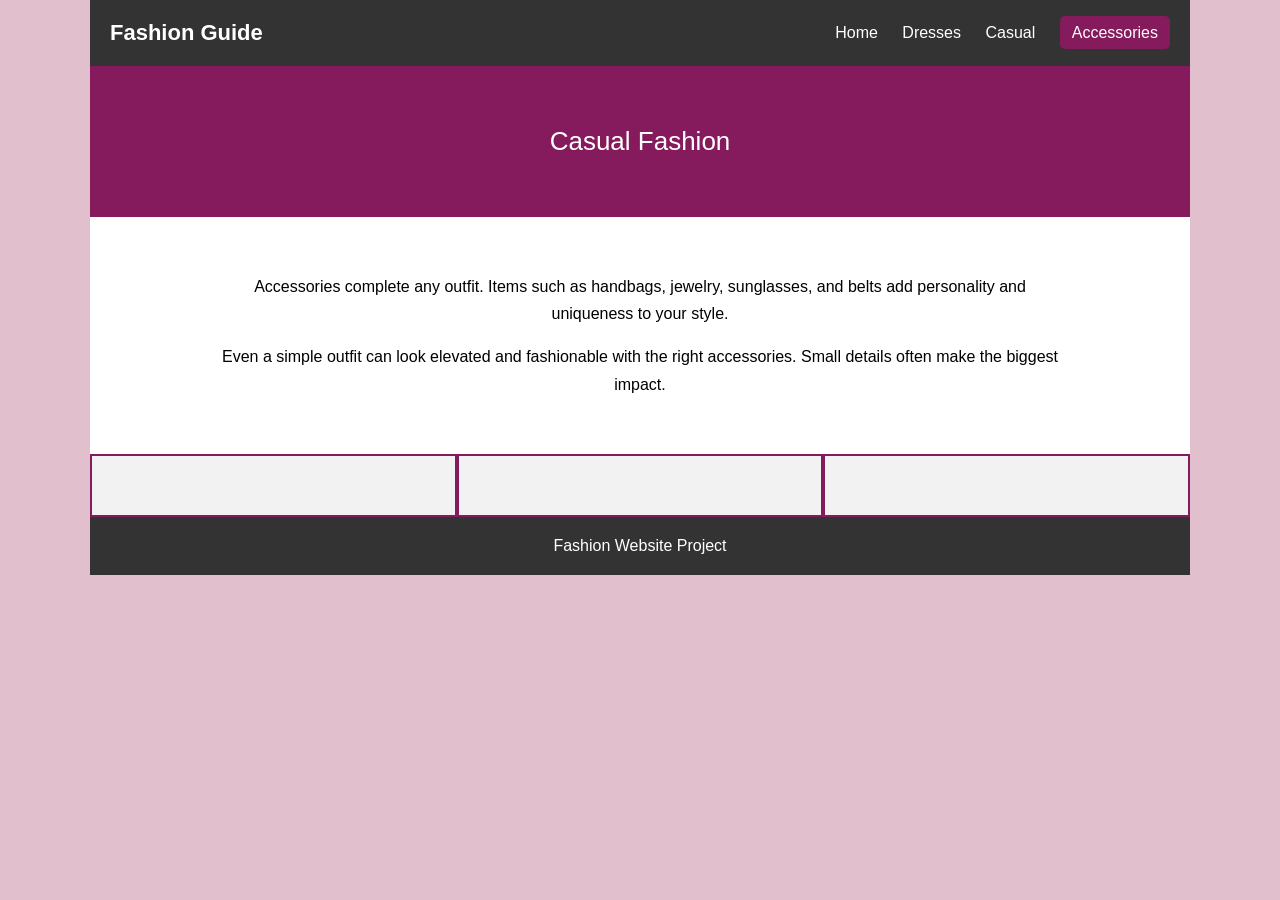
==== accessories.html @ 301f5dca "Fixed almost done Corrected my code. Fixed some errors and worked on casual and accesories page" ====
<!DOCTYPE html>
<html lang="en">
<head>
    <meta charset="UTF-8">
    <meta name="viewport" content="width=device-width, initial-scale=1.0">
    <title>Casual</title>
    <link rel="stylesheet" href="style.css">
</head>
<body>
    <div class="container">
        <div class="top-bar">
            <div class="logo">Fashion Guide </div>
            <nav>
                <a href ="index.html"> Home</a>
                <a href="dresses.html">Dresses</a>
                <a href ="casual.html">Casual</a>
                <a href ="accessories.html" class="active">Accessories</a>

            </nav>
        </div>
        <div class="header">
            Casual Fashion 
        </div>
        <div class="intro">
           <p>Accessories complete any outfit. Items such as handbags, jewelry, sunglasses, and belts add personality and uniqueness to your style.</p>

            <p>Even a simple outfit can look elevated and fashionable with the right accessories. Small details often make the biggest impact.</p>
        </div>
        <div class="box box1 ">
            <img src="">

        </div>
        <div class="box box2 ">
            <img src="">
            
        </div>
        <div class="box box3 ">
            <img src="">
            
        </div>
        <footer>
            Fashion Website Project 
        </footer>
    </div>
</body>
</html>
---- style.css ----
body{
    margin:0;
    font-family:Arial, Helvetica, sans-serif;
    background-color:#e2bfcd;
}

/* MAIN GRID CONTAINER */
.container{
    display:grid;
    grid-template-columns: 1fr 1fr 1fr;
    grid-template-rows: auto auto auto auto auto;
    grid-template-areas:
        "topbar topbar topbar"
        "header header header"
        "intro intro intro"
        "box1 box2 box3"
        "footer footer footer";

    max-width:1100px;
    margin:0 auto;
    background-color:white;
}

/* TOP BAR */
.top-bar{
    grid-area: topbar;
    display:grid;
    grid-template-columns: 1fr 2fr;
    align-items:center;
    background-color:#333;
    color:white;
}

.logo{
    padding:20px;
    font-size:22px;
    font-weight:bold;
}

nav{
    text-align:right;
    padding:20px;
}

nav a{
    color:white;
    text-decoration:none;
    margin-left:20px;
}

nav a:hover{
    color:#ffb6d9;
}

nav a.active{
    background-color:#851a5d;
    padding:8px 12px;
    border-radius:5px;
}

/* HEADER */
.header{
    grid-area: header;
    background-color:#851a5d;
    color:white;
    text-align:center;
    padding:60px 20px;
    font-size:26px;
}

/* INTRO */
.intro{
    grid-area:intro;
    text-align:center;
    padding:40px 20px;
    max-width:850px;
    margin:auto;
    line-height:1.7;
}

/* BOX AREAS */
.box1{ grid-area:box1; }
.box2{ grid-area:box2; }
.box3{ grid-area:box3; }

.box{
    background-color:#f2f2f2;
    padding:20px;
    text-align:center;
    border:2px solid #851a5d;
}

.box img{
    width:100%;
    margin-top:15px;
}

/* FOOTER */
footer{
    grid-area:footer;
    background-color:#333;
    color:white;
    text-align:center;
    padding:20px;
}
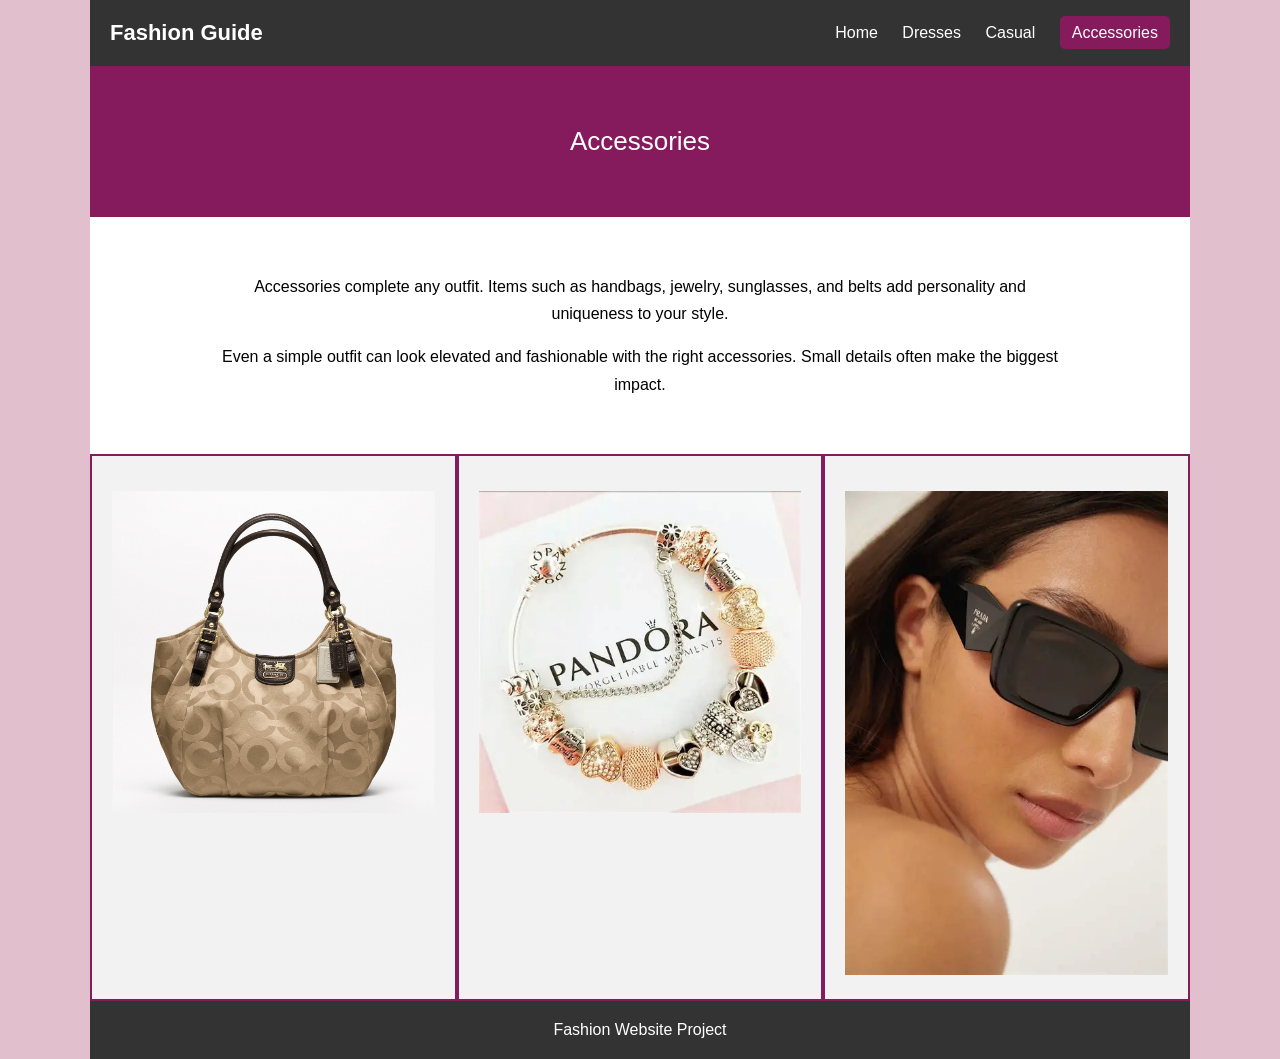
==== commit 72aece5a: "Almost done Added the images, fixed the code." ====
--- a/accessories.html
+++ b/accessories.html
@@ -3,7 +3,7 @@
 <head>
     <meta charset="UTF-8">
     <meta name="viewport" content="width=device-width, initial-scale=1.0">
-    <title>Casual</title>
+    <title>Accessories</title>
     <link rel="stylesheet" href="style.css">
 </head>
 <body>
@@ -19,7 +19,7 @@
             </nav>
         </div>
         <div class="header">
-            Casual Fashion 
+            Accessories 
         </div>
         <div class="intro">
            <p>Accessories complete any outfit. Items such as handbags, jewelry, sunglasses, and belts add personality and uniqueness to your style.</p>
@@ -27,15 +27,15 @@
             <p>Even a simple outfit can look elevated and fashionable with the right accessories. Small details often make the biggest impact.</p>
         </div>
         <div class="box box1 ">
-            <img src="">
+            <img src="images/accessories1.jpg" alt="Handbag">
 
         </div>
         <div class="box box2 ">
-            <img src="">
+            <img src="images/accessories2.webp" alt="Jewelry">
             
         </div>
         <div class="box box3 ">
-            <img src="">
+            <img src="images/accessories3.webp" alt="Sunglasses">
             
         </div>
         <footer>
